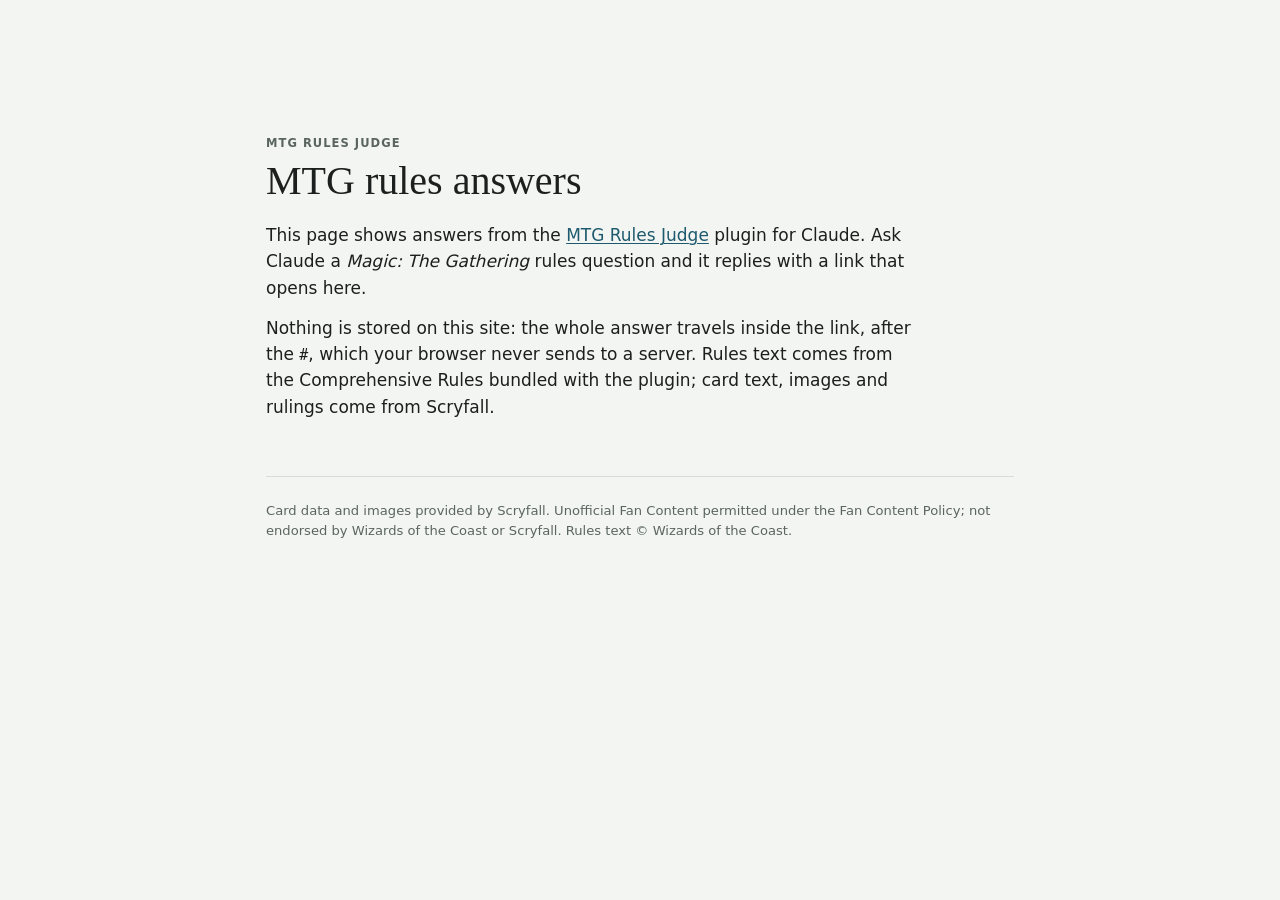
==== docs/index.html @ fbe47480 "feat: add hosted viewer and rules data publisher docs/ is a GitHub Pages viewer that renders share l" ====
<!doctype html>
<html lang="en">
<head>
<meta charset="utf-8">
<meta name="viewport" content="width=device-width, initial-scale=1, viewport-fit=cover">
<meta http-equiv="Content-Security-Policy" content="default-src 'self'; connect-src 'self' https://api.scryfall.com; img-src 'self' https://cards.scryfall.io data:; style-src 'self' 'unsafe-inline'; script-src 'self'; base-uri 'none'; form-action 'none'; object-src 'none'">
<meta name="referrer" content="no-referrer">
<meta name="description" content="Magic: The Gathering rules answers from the MTG Rules Judge plugin for Claude.">
<title>MTG rules answer</title>
<link rel="icon" href="data:image/svg+xml,%3Csvg xmlns='http://www.w3.org/2000/svg' viewBox='0 0 16 16'%3E%3Crect x='3' y='1' width='10' height='14' rx='2' fill='%231E5A6E'/%3E%3C/svg%3E">
<link rel="preconnect" href="https://api.scryfall.com" crossorigin>
<link rel="preconnect" href="https://cards.scryfall.io">
<link rel="stylesheet" href="styles.css">
<link rel="modulepreload" href="decode.js">
<link rel="modulepreload" href="render.js">
<link rel="modulepreload" href="labels.js">
<link rel="modulepreload" href="rules.js">
<link rel="modulepreload" href="scryfall.js">
<script type="module" src="app.js"></script>
</head>
<body>
<div class="wrap" id="app"><p class="muted boot">Loading…</p></div>
<div id="pop" role="dialog" aria-live="polite"></div>
<div id="pops" hidden></div>
<noscript><div class="wrap"><p>This page needs JavaScript to read the answer from the link.</p></div></noscript>
</body>
</html>
---- docs/styles.css ----
/* Generated from plugins/mtg-rules-judge/skills/mtg-rules-judge/assets/answer-template.html
   (the artifact page) plus the viewer-only rules at the end. Keep the two in step. */
/* ============================================================
   MTG RULES JUDGE — hosted viewer (docs/)
   ------------------------------------------------------------
   build.py renders the whole page to static HTML (scripts/render.py)
   and drops it into the <!--@...@--> slots below. The only script
   left on the page runs the popovers and the section nav.
   To change the look, edit the tokens in section 1.
   The resolved answer data is embedded as JSON (id="answer-data")
   for any other renderer, e.g. a hosted viewer.
   ============================================================ */

/* ===== 1. THEME TOKENS — colours, fonts, spacing =====
   Layout: one reading column (max 780px) under a sticky section
   nav; cards render as small "proxy" frames; rules/rulings are
   quotation blocks; the community section is a visibly separate
   "unofficial" band at the end. */
:root {
  --bg: #F3F5F2;            /* page ground: cool off-white with a hint of the accent's green-grey */
  --surface: #FFFFFF;       /* cards, popovers */
  --surface-2: #EBEFEC;     /* quiet panels */
  --fg: #1B1F1D;
  --muted: #5B655F;
  --line: #D6DDD8;
  --accent: #1E5A6E;        /* rules & navigation: deep teal */
  --accent-soft: #E1ECF0;
  --accent-ink: #123A47;
  --gold: #8E6118;          /* official rulings */
  --gold-soft: #F5EDDA;
  --card: #7A3E8F;          /* card references */
  --card-soft: #F0E6F4;
  --unofficial: #646A6E;    /* community section */
  --unofficial-bg: #E9EBE8;
  --good: #2E7A4B;
  --warn: #A6701A;
  --bad: #A53E2C;
  --shadow: 0 10px 30px rgba(20, 30, 26, .14), 0 2px 6px rgba(20, 30, 26, .08);

  --font-display: "Alegreya", "Iowan Old Style", Georgia, serif;
  --font-body: system-ui, -apple-system, "Segoe UI", Roboto, "Helvetica Neue", sans-serif;
  --font-mono: ui-monospace, "SF Mono", Menlo, Consolas, "Roboto Mono", monospace;

  --measure: 780px;
  --radius: 6px;
}
@media (prefers-color-scheme: dark) {
  :root:not([data-theme="light"]) {
    --bg: #131816; --surface: #1B2220; --surface-2: #222B28;
    --fg: #E6EAE7; --muted: #98A39D; --line: #2D3733;
    --accent: #7DBFD2; --accent-soft: #19303A; --accent-ink: #BFE1EA;
    --gold: #D9A95A; --gold-soft: #2E2616;
    --card: #C79BD6; --card-soft: #2E2235;
    --unofficial: #A0A7AB; --unofficial-bg: #1A1F1E;
    --good: #6CBF88; --warn: #D9A95A; --bad: #E0806E;
    --shadow: 0 10px 30px rgba(0, 0, 0, .5), 0 2px 6px rgba(0, 0, 0, .35);
    color-scheme: dark;
  }
}
:root[data-theme="dark"] {
  --bg: #131816; --surface: #1B2220; --surface-2: #222B28;
  --fg: #E6EAE7; --muted: #98A39D; --line: #2D3733;
  --accent: #7DBFD2; --accent-soft: #19303A; --accent-ink: #BFE1EA;
  --gold: #D9A95A; --gold-soft: #2E2616;
  --card: #C79BD6; --card-soft: #2E2235;
  --unofficial: #A0A7AB; --unofficial-bg: #1A1F1E;
  --good: #6CBF88; --warn: #D9A95A; --bad: #E0806E;
  --shadow: 0 10px 30px rgba(0, 0, 0, .5), 0 2px 6px rgba(0, 0, 0, .35);
  color-scheme: dark;
}

/* ----- base ----- */
* { box-sizing: border-box; }
body {
  margin: 0; background: var(--bg); color: var(--fg);
  font-family: var(--font-body); font-size: 17px; line-height: 1.55;
  -webkit-font-smoothing: antialiased;
}
.wrap { max-width: var(--measure); margin: 0 auto; padding-block: 28px 64px; padding-inline: 16px; }
h1, h2, h3 { font-family: var(--font-display); font-weight: 500; line-height: 1.15; text-wrap: balance; margin: 0; }
h1 { font-size: clamp(1.7rem, 2.2vw + 1rem, 2.5rem); }
h2 { font-size: 1.45rem; margin-block: 0 14px; display: flex; align-items: baseline; gap: 10px; }
h2 .count { font: 500 .8rem var(--font-mono); color: var(--muted); }
p { margin: 0 0 .8em; }
p:last-child { margin-bottom: 0; }
a { color: var(--accent); text-decoration-thickness: 1px; text-underline-offset: 2px; }
code, .mono { font-family: var(--font-mono); font-size: .88em; }
.eyebrow { font: 600 .72rem var(--font-body); letter-spacing: .09em; text-transform: uppercase; color: var(--muted); }
.muted { color: var(--muted); }
:focus-visible { outline: 2px solid var(--accent); outline-offset: 2px; border-radius: 3px; }
section { margin-top: 44px; scroll-margin-top: 70px; }
.hidden { display: none !important; }

/* ----- header ----- */
header .eyebrow { margin-bottom: 8px; }
.question { margin-top: 14px; padding: 12px 16px; border-left: 3px solid var(--line); color: var(--muted); font-style: italic; }
.meta { display: flex; flex-wrap: wrap; gap: 8px 18px; margin-top: 14px; font-size: .85rem; color: var(--muted); font-variant-numeric: tabular-nums; }
.meta b { color: var(--fg); font-weight: 600; }

/* ----- sticky nav ----- */
nav.sections {
  position: sticky; top: env(safe-area-inset-top, 0px); z-index: 20;
  margin-top: 22px; background: color-mix(in srgb, var(--bg) 88%, transparent);
  backdrop-filter: blur(8px); border-bottom: 1px solid var(--line);
}
nav.sections ul { list-style: none; margin: 0; padding: 0; display: flex; gap: 2px; overflow-x: auto; scrollbar-width: none; }
nav.sections ul::-webkit-scrollbar { display: none; }
nav.sections a { display: block; padding: 10px 12px; white-space: nowrap; text-decoration: none; color: var(--muted); font-size: .9rem; font-weight: 600; border-bottom: 2px solid transparent; margin-bottom: -1px; }
nav.sections a:hover { color: var(--fg); }
nav.sections a.active { color: var(--accent); border-bottom-color: var(--accent); }
nav.sections a.unofficial-link { color: var(--unofficial); }

/* ----- short answer ----- */
.verdict { display: grid; grid-template-columns: 1fr auto; gap: 16px; align-items: start; padding: 20px 22px; background: var(--surface); border: 1px solid var(--line); border-radius: var(--radius); }
.verdict .text { font-family: var(--font-display); font-size: 1.25rem; line-height: 1.4; min-width: 0; }
.pill { display: inline-flex; align-items: center; gap: 6px; padding: 4px 10px; border-radius: 999px; font: 600 .78rem var(--font-body); letter-spacing: .04em; text-transform: uppercase; white-space: nowrap; border: 1px solid currentColor; }
.pill::before { content: ""; width: 8px; height: 8px; border-radius: 50%; background: currentColor; }
.pill.high { color: var(--good); } .pill.medium { color: var(--warn); } .pill.low { color: var(--bad); }
@media (max-width: 560px) { .verdict { grid-template-columns: 1fr; } }

/* ----- inline references (hoverable) ----- */
.ref { font: inherit; background: none; border: 0; padding: 0 1px; margin: 0; cursor: pointer; color: inherit; border-bottom: 1.5px dotted; border-radius: 2px; text-decoration: none; }
.ref:hover, .ref[aria-expanded="true"] { background: var(--surface-2); }
.ref-card { color: var(--card); border-color: var(--card); font-weight: 600; }
.ref-rule { color: var(--accent); border-color: var(--accent); font-family: var(--font-mono); font-size: .9em; }
.ref-ruling { color: var(--gold); border-color: var(--gold); }
.ref-missing { color: var(--bad); border-bottom-style: dashed; cursor: help; }

/* ----- mana symbols ----- */
.ms { display: inline-flex; align-items: center; justify-content: center; width: 1.05em; height: 1.05em; border-radius: 50%; font: 700 .68em var(--font-body); color: #111; background: #CAC5C0; vertical-align: -0.12em; margin: 0 .5px; box-shadow: inset -1px -1px 0 rgba(0,0,0,.25); letter-spacing: 0; }
.ms-W { background: #F8F6D8; } .ms-U { background: #C1D7E9; } .ms-B { background: #BAB1AB; }
.ms-R { background: #E49977; } .ms-G { background: #A3C095; } .ms-C { background: #CAC5C0; }
.ms-T { background: #CAC5C0; font-size: .75em; }
.ms-hybrid { background: linear-gradient(135deg, var(--h1) 50%, var(--h2) 50%); }

/* ----- card frames ("proxy" render) ----- */
.cards-grid { display: grid; grid-template-columns: repeat(auto-fill, minmax(230px, 1fr)); gap: 16px; }
.cardframe { position: relative; border-radius: 10px; padding: 7px; background: var(--frame, #B9B3AA); color: #141414; box-shadow: 0 1px 2px rgba(0,0,0,.25); font-family: var(--font-display); text-decoration: none; display: block; aspect-ratio: 63 / 88; min-width: 0; }
.cardframe:hover { filter: brightness(1.03); }
.cardframe .inner { display: grid; grid-template-rows: auto auto 1fr; height: 100%; gap: 4px; }
.cardframe .bar { background: #F6F3EA; border: 1px solid rgba(0,0,0,.35); border-radius: 4px; padding: 3px 7px; display: flex; justify-content: space-between; align-items: center; gap: 6px; font-size: .9rem; line-height: 1.2; }
.cardframe .name { font-weight: 700; min-width: 0; overflow-wrap: anywhere; }
.cardframe .cost { white-space: nowrap; display: inline-flex; gap: 1px; }
.cardframe .type { font-size: .78rem; }
.cardframe .box { background: #F8F6EF; border: 1px solid rgba(0,0,0,.35); border-radius: 4px; padding: 7px 8px; font-size: .78rem; line-height: 1.35; overflow: auto; min-height: 0; position: relative; }
.cardframe .box p { margin: 0 0 .5em; }
.cardframe .pt { position: absolute; right: 9px; bottom: 8px; background: #F6F3EA; border: 1px solid rgba(0,0,0,.45); border-radius: 4px; padding: 1px 8px; font-weight: 700; font-size: .95rem; }
.cardframe .tag { position: absolute; top: -8px; left: 10px; background: var(--fg); color: var(--bg); font: 600 .62rem var(--font-body); letter-spacing: .08em; text-transform: uppercase; padding: 2px 7px; border-radius: 999px; }
.cardframe img.art { position: absolute; inset: 0; width: 100%; height: 100%; object-fit: cover; border-radius: 10px; display: none; }
.cardframe.has-image img.art { display: block; }
.cardframe.has-image .inner { visibility: hidden; }
.cardframe hr.face-sep { border: 0; border-top: 1px solid rgba(0,0,0,.3); margin: 6px 0; }
/* frame colour by colour identity; same in both themes because they are the cards' own colours */
.frame-W { --frame: #E9E2C9; } .frame-U { --frame: #4C7FB3; } .frame-B { --frame: #3F3B3A; }
.frame-R { --frame: #C65A3F; } .frame-G { --frame: #4E8A5A; } .frame-M { --frame: #C9A64A; }
.frame-A { --frame: #9DA7B3; } .frame-C { --frame: #B8B4AE; } .frame-L { --frame: #A79A86; }
.cards-foot { margin-top: 14px; font-size: .92rem; }

/* ----- quotation blocks (rules & rulings) ----- */
.quote { display: grid; grid-template-columns: minmax(84px, auto) 1fr; gap: 6px 16px; padding: 12px 0; border-top: 1px solid var(--line); }
.quote:last-child { border-bottom: 1px solid var(--line); }
.quote .key { font-family: var(--font-mono); font-size: .85rem; color: var(--accent); padding-top: 3px; }
.quote .body { min-width: 0; font-family: var(--font-display); font-size: 1.02rem; }
.quote .body .ex { color: var(--muted); font-style: italic; display: block; margin-top: .3em; }
.ruling-group { margin-top: 18px; }
.ruling-group h3 { font-size: 1.1rem; margin-bottom: 6px; color: var(--card); }
.quote.ruling .key { color: var(--gold); display: flex; flex-direction: column; gap: 4px; }
.src { display: inline-block; font: 600 .66rem var(--font-body); letter-spacing: .07em; text-transform: uppercase; padding: 1px 6px; border-radius: 3px; background: var(--gold-soft); color: var(--gold); }
.src.scryfall { background: var(--surface-2); color: var(--muted); }
@media (max-width: 480px) { .quote { grid-template-columns: 1fr; gap: 2px; } }

/* ----- walkthrough ----- */
ol.steps { list-style: none; counter-reset: step; margin: 0; padding: 0; }
ol.steps li { counter-increment: step; display: grid; grid-template-columns: 40px 1fr; gap: 14px; padding: 12px 0; border-top: 1px solid var(--line); }
ol.steps li::before { content: counter(step); font: 500 1.1rem var(--font-mono); color: var(--accent); padding-top: 2px; }
ol.steps li .step { min-width: 0; }
ol.steps li .note { margin-top: 6px; font-size: .9rem; color: var(--muted); }

/* ----- confidence ----- */
.confidence { display: grid; grid-template-columns: repeat(auto-fit, minmax(220px, 1fr)); gap: 14px; }
.confidence .panel { background: var(--surface-2); border-radius: var(--radius); padding: 14px 16px; min-width: 0; }
.confidence .panel h3 { font: 600 .78rem var(--font-body); letter-spacing: .07em; text-transform: uppercase; color: var(--muted); margin-bottom: 8px; }
.confidence ul { margin: 0; padding-left: 18px; font-size: .95rem; }

/* ----- community (unofficial) band ----- */
section.community { border: 1.5px dashed var(--unofficial); border-radius: var(--radius); padding: 20px 22px; background: var(--unofficial-bg); }
section.community h2 { color: var(--unofficial); }
section.community .eyebrow { color: var(--unofficial); }
.agree { display: inline-flex; gap: 8px; align-items: center; font-weight: 600; margin: 8px 0 14px; }
.agree .pill { text-transform: none; letter-spacing: 0; }
.threads { list-style: none; padding: 0; margin: 14px 0 0; display: grid; gap: 10px; }
.threads li { background: var(--surface); border: 1px solid var(--line); border-radius: var(--radius); padding: 12px 14px; min-width: 0; }
.threads .t-head { display: flex; flex-wrap: wrap; gap: 4px 12px; align-items: baseline; font-size: .85rem; color: var(--muted); font-variant-numeric: tabular-nums; }
.threads .t-head a { font-size: 1rem; font-weight: 600; }
.threads .t-sum { margin-top: 6px; font-size: .95rem; }
.opinions { margin: 10px 0 0; padding-left: 18px; }
.opinions-head { margin-top: 12px; }
section.community .notes { margin-top: 10px; }

/* ----- popover ----- */
#pop { position: fixed; z-index: 100; max-width: min(360px, calc(100vw - 24px)); background: var(--surface); color: var(--fg); border: 1px solid var(--line); border-radius: 8px; box-shadow: var(--shadow); padding: 12px 14px; font-size: .92rem; line-height: 1.45; opacity: 0; transform: translateY(4px); transition: opacity .12s ease, transform .12s ease; pointer-events: none; }
#pop.show { opacity: 1; transform: none; pointer-events: auto; }
#pop .pop-head { display: flex; justify-content: space-between; gap: 10px; align-items: baseline; margin-bottom: 6px; }
#pop .pop-title { font-family: var(--font-display); font-size: 1.05rem; font-weight: 700; }
#pop .pop-kind { font: 600 .66rem var(--font-body); letter-spacing: .08em; text-transform: uppercase; color: var(--muted); white-space: nowrap; }
#pop .pop-body { font-family: var(--font-display); font-size: .98rem; }
#pop .pop-links { display: flex; flex-wrap: wrap; gap: 10px; margin-top: 10px; font-size: .85rem; }
#pop .cardframe { width: 230px; max-width: 100%; margin: 4px auto 0; font-size: 15px; }
#pop .pop-ruling { margin-top: 6px; }
#pop .pin-hint { font-size: .72rem; color: var(--muted); margin-top: 8px; }
@media (prefers-reduced-motion: reduce) { #pop { transition: none; } }

footer { margin-top: 56px; padding-top: 16px; border-top: 1px solid var(--line); font-size: .82rem; color: var(--muted); }

/* ===== viewer-only additions ===== */
.boot { margin-top: 30vh; text-align: center; }
.notice { margin-top: 14px; padding: 10px 14px; border-left: 3px solid var(--warn); background: var(--gold-soft); font-size: .9rem; border-radius: 0 var(--radius) var(--radius) 0; }
.cardslot { position: relative; min-width: 0; }
.cardslot .flip { position: absolute; right: 10px; bottom: 10px; z-index: 2; font: 600 .75rem var(--font-body); padding: 5px 12px; border-radius: 999px; border: 1px solid var(--line); background: var(--surface); color: var(--fg); cursor: pointer; box-shadow: var(--shadow); }
.card-note { font-size: .8rem; color: var(--warn); margin: 6px 2px 0; }
.cardframe.has-image { padding: 0; background: transparent; box-shadow: none; }
.landing { margin-top: 12vh; }
.landing .landing-body { margin-top: 18px; max-width: 60ch; }
.attrib { margin-top: 8px; }
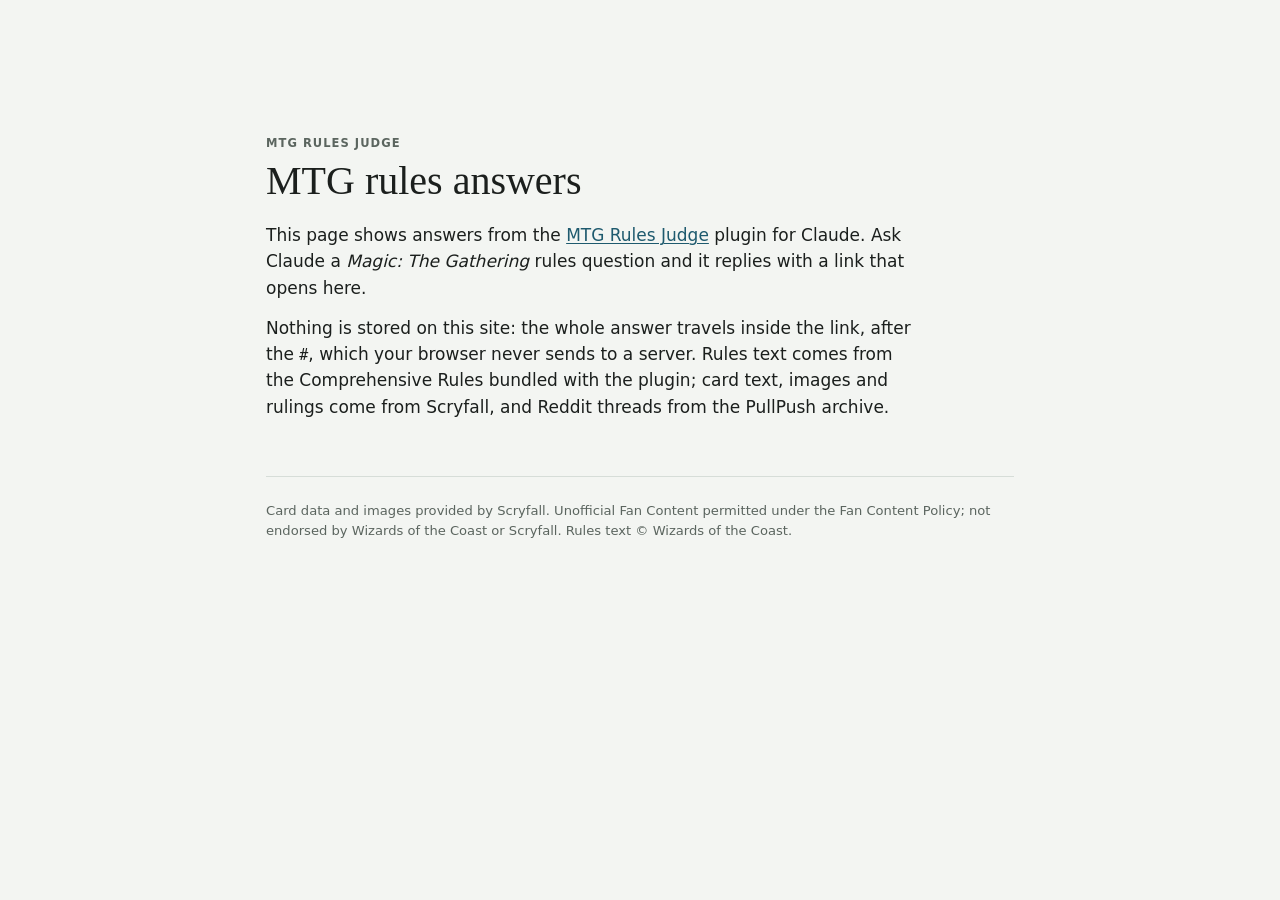
==== commit 781291fc: "feat: answer page finds the latest r/mtgrules threads on its own When an answer carries no Reddit th" ====
--- a/docs/index.html
+++ b/docs/index.html
@@ -3,7 +3,7 @@
 <head>
 <meta charset="utf-8">
 <meta name="viewport" content="width=device-width, initial-scale=1, viewport-fit=cover">
-<meta http-equiv="Content-Security-Policy" content="default-src 'self'; connect-src 'self' https://api.scryfall.com; img-src 'self' https://cards.scryfall.io data:; style-src 'self' 'unsafe-inline'; script-src 'self'; base-uri 'none'; form-action 'none'; object-src 'none'">
+<meta http-equiv="Content-Security-Policy" content="default-src 'self'; connect-src 'self' https://api.scryfall.com https://api.pullpush.io; img-src 'self' https://cards.scryfall.io data:; style-src 'self' 'unsafe-inline'; script-src 'self'; base-uri 'none'; form-action 'none'; object-src 'none'">
 <meta name="referrer" content="no-referrer">
 <meta name="description" content="Magic: The Gathering rules answers from the MTG Rules Judge plugin for Claude.">
 <title>MTG rules answer</title>
@@ -16,6 +16,7 @@
 <link rel="modulepreload" href="labels.js">
 <link rel="modulepreload" href="rules.js">
 <link rel="modulepreload" href="scryfall.js">
+<link rel="modulepreload" href="reddit.js">
 <script type="module" src="app.js"></script>
 </head>
 <body>
--- a/docs/styles.css
+++ b/docs/styles.css
@@ -219,6 +219,11 @@
 .cardslot .flip { position: absolute; right: 10px; bottom: 10px; z-index: 2; font: 600 .75rem var(--font-body); padding: 5px 12px; border-radius: 999px; border: 1px solid var(--line); background: var(--surface); color: var(--fg); cursor: pointer; box-shadow: var(--shadow); }
 .card-note { font-size: .8rem; color: var(--warn); margin: 6px 2px 0; }
 .cardframe.has-image { padding: 0; background: transparent; box-shadow: none; }
+/* a card popover: the frame sits in a .cardslot (for the flip button), and is wider when it
+   shows the card image so the printed text stays readable, without outgrowing a short window */
+#pop .cardslot { width: 230px; max-width: 100%; margin: 4px auto 0; }
+#pop .cardslot:has(.has-image) { width: min(300px, calc((100vh - 150px) * 63 / 88)); min-width: 180px; }
+#pop .cardslot .cardframe { width: 100%; margin: 0; }
 .landing { margin-top: 12vh; }
 .landing .landing-body { margin-top: 18px; max-width: 60ch; }
 .attrib { margin-top: 8px; }
